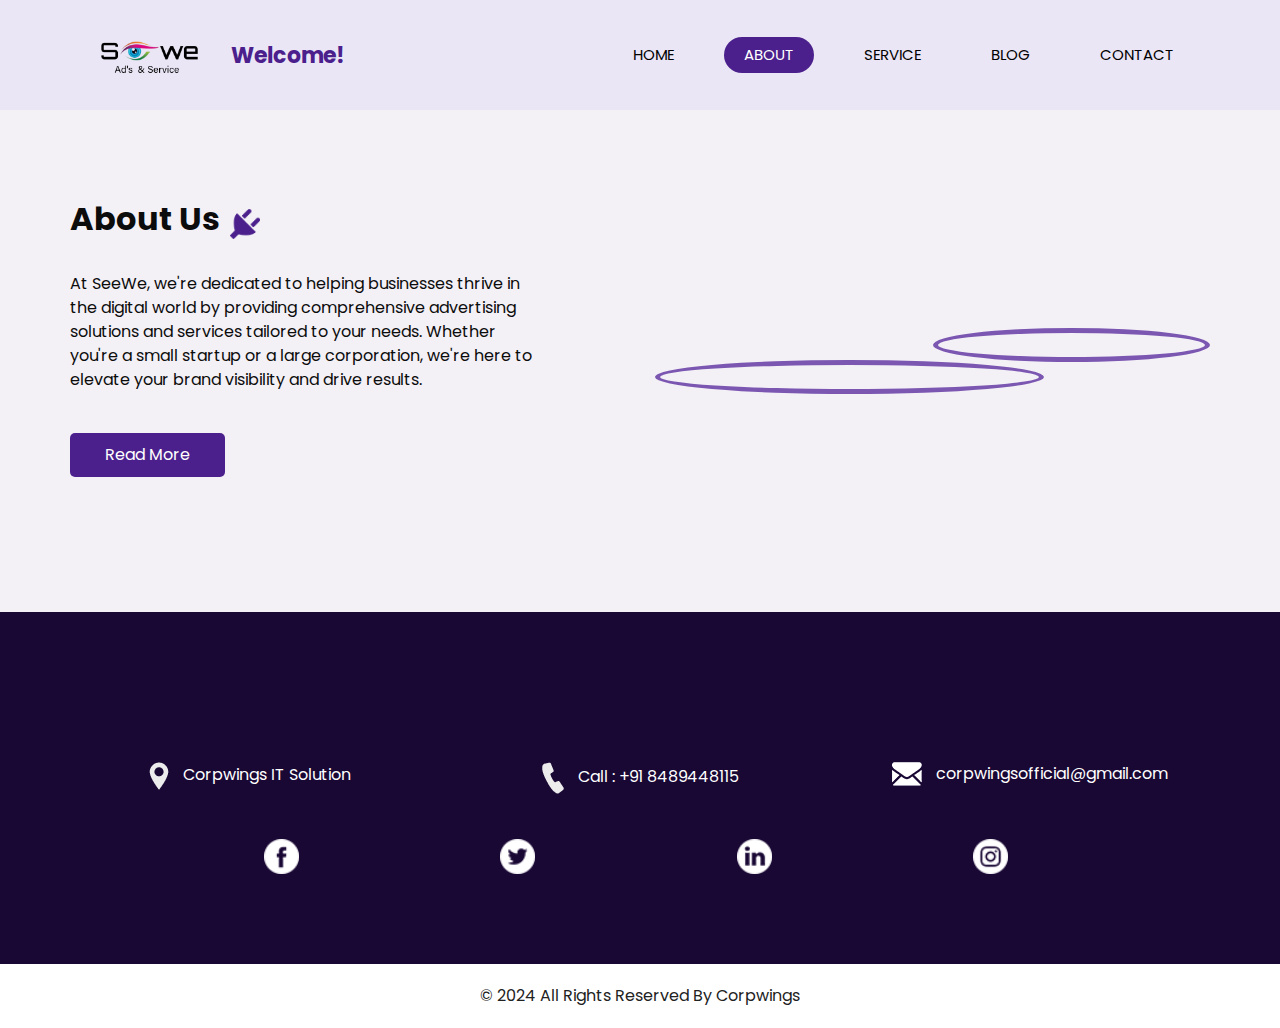
==== about.html @ ebe612e4 "Add files via upload" ====
<!DOCTYPE html>
<html>

<head>
  <!-- Basic -->
  <meta charset="utf-8" />
  <meta http-equiv="X-UA-Compatible" content="IE=edge" />
  <!-- Mobile Metas -->
  <meta name="viewport" content="width=device-width, initial-scale=1, shrink-to-fit=no" />
  <!-- Site Metas -->
  <meta name="keywords" content="" />
  <meta name="description" content="" />
  <meta name="author" content="" />

  <title>See We Ad's & Service</title>
  <link rel="icon" href="imagess/logo001.png">

  <!-- slider stylesheet -->
  <link rel="stylesheet" type="text/css" href="https://cdnjs.cloudflare.com/ajax/libs/OwlCarousel2/2.1.3/assets/owl.carousel.min.css" />

  <!-- bootstrap core css -->
  <link rel="stylesheet" type="text/css" href="css/bootstrap.css" />

  <!-- fonts style -->
  <link href="https://fonts.googleapis.com/css?family=Poppins:400,600,700&display=swap" rel="stylesheet">
  <!-- Custom styles for this template -->
  <link href="css/style.css" rel="stylesheet" />
  <!-- responsive style -->
  <link href="css/responsive.css" rel="stylesheet" />
</head>

<body class="sub_page">

  <div class="hero_area">
    <!-- header section strats -->
    <header class="header_section">
      <div class="container">
        <nav class="navbar navbar-expand-lg custom_nav-container ">
          <a class="navbar-brand" href="index.html">
            <img src="imagess/logo001.png" alt="">
            <span>
              Welcome!
            </span>
          </a>
          <button class="navbar-toggler" type="button" data-toggle="collapse" data-target="#navbarSupportedContent" aria-controls="navbarSupportedContent" aria-expanded="false" aria-label="Toggle navigation">
            <span class="s-1"> </span>
            <span class="s-2"> </span>
            <span class="s-3"> </span>
          </button>

          <div class="collapse navbar-collapse" id="navbarSupportedContent">
            <div class="d-flex ml-auto flex-column flex-lg-row align-items-center">
              <ul class="navbar-nav  ">
                <li class="nav-item ">
                  <a class="nav-link" href="index.html">Home <span class="sr-only">(current)</span></a>
                </li>
                <li class="nav-item active">
                  <a class="nav-link" href="about.html"> About</a>
                </li>
                <li class="nav-item">
                  <a class="nav-link" href="service.html"> Service </a>
                </li>
                <li class="nav-item">
                  <a class="nav-link" href="blog.html"> Blog </a>
                </li>
                <li class="nav-item">
                  <a class="nav-link" href="contact.html">Contact </a>
                </li>
              </ul>
            </div>
          </div>
        </nav>
      </div>
    </header>
    <!-- end header section -->
  </div>



  <!-- about section -->
  <section class="about_section layout_padding">
    <div class="container">
      <div class="row">
        <div class="col-md-6">
          <div class="detail-box">
            <div class="heading_container">
              <h2>
                About Us
              </h2>
              <img src="images/plug.png" alt="">
            </div>
            <p>
              At SeeWe, we're dedicated to helping businesses thrive in the digital world by providing comprehensive advertising solutions and services tailored to your needs. Whether you're a small startup or a large corporation, we're here to elevate your brand visibility and drive results.
            </p>
            <a href="">
              Read More
            </a>
          </div>
        </div>
        <div class="col-md-6">
          <div class="img_container">
            <div class="img-box b1">
              <img src="https://images.pexels.com/photos/7792804/pexels-photo-7792804.jpeg?auto=compress&cs=tinysrgb&w=1260&h=750&dpr=1" alt="" />
            </div>
            <div class="img-box b2">
              <img src="https://images.unsplash.com/photo-1557804506-669a67965ba0?q=80&w=1374&auto=format&fit=crop&ixlib=rb-4.0.3&ixid=M3wxMjA3fDB8MHxwaG90by1wYWdlfHx8fGVufDB8fHx8fA%3D%3D" alt="" />
            </div>
          </div>
        </div>
      </div>
    </div>
  </section>

  <!-- end about section -->

  <!-- info section -->

  <section class="info_section layout_padding">
    <div class="container">
      <div class="info_contact">
        <div class="row">
          <div class="col-md-4">
            <a href="https://maps.app.goo.gl/DAgBjmxqv5mcxvmP7">
              <img src="images/location-white.png" alt="">
              <span>
                Corpwings IT Solution
              </span>
            </a>
          </div>
          <div class="col-md-4">
            <a href="">
              <img src="images/telephone-white.png" alt="">
              <span>
                Call : +91 8489448115
              </span>
            </a>
          </div>
          <div class="col-md-4">
            <a href="">
              <img src="images/envelope-white.png" alt="">
              <span>
                corpwingsofficial@gmail.com
              </span>
            </a>
          </div>
        </div>
      </div>
        
          <div class="info_social" style="justify-content: space-evenly;">
            <div>
              <a href="https://www.facebook.com/profile.php?id=61551346386976&mibextid=ZbWKwL">
                <img src="images/fb.png" alt="">
              </a>
            </div>
            <div>
              <a href="https://twitter.com/Corpwings_offi?t=jx8nPpPWYghfRuiRBeZw8w&s=08">
                <img src="images/twitter.png" alt="">
              </a>
            </div>
            <div>
              <a href="https://www.linkedin.com/groups/9514782">
                <img src="images/linkedin.png" alt="">
              </a>
            </div>
            <div>
              <a href="https://www.instagram.com/seewe.ads?igsh=bDFqaGtkb3V4YjV6">
                <img src="images/instagram.png" alt="">
              </a>
            </div>
          </div>
        </div>
      </div>

    </div>
  </section>

  <!-- end info section -->

  <!-- footer section -->
  <footer class="container-fluid footer_section">
    <div class="container">
      <div class="row">
        <div class="col-lg-7 col-md-9 mx-auto">
          <p>
            &copy; 2024 All Rights Reserved By
            <a href="">Corpwings</a>
          </p>
        </div>
      </div>
    </div>
  </footer>
  <!-- footer section -->



  <script src="js/jquery-3.4.1.min.js"></script>
  <script src="js/bootstrap.js"></script>

</body>

</html>
---- css/style.css ----
body {
  font-family: "Poppins", sans-serif;
  color: #0c0c0c;
  background-color: #ffffff;
}

.layout_padding {
  padding-top: 90px;
  padding-bottom: 90px;
}

.layout_padding2 {
  padding-top: 45px;
  padding-bottom: 45px;
}

.layout_padding2-top {
  padding-top: 45px;
}

.layout_padding2-bottom {
  padding-bottom: 45px;
}

.layout_padding-top {
  padding-top: 90px;
}

.layout_padding-bottom {
  padding-bottom: 90px;
}

.heading_container {
  display: -webkit-box;
  display: -ms-flexbox;
  display: flex;
  -webkit-box-pack: start;
      -ms-flex-pack: start;
          justify-content: flex-start;
  -webkit-box-align: center;
      -ms-flex-align: center;
          align-items: center;
  text-align: center;
}

.heading_container h2 {
  position: relative;
  font-weight: bold;
  margin-right: 10px;
}

.heading_container img {
  width: 30px;
}

/*header section*/
.hero_area {
  height: 98vh;
  position: relative;
  display: -webkit-box;
  display: -ms-flexbox;
  display: flex;
  -webkit-box-orient: vertical;
  -webkit-box-direction: normal;
      -ms-flex-direction: column;
          flex-direction: column;
  background-color: #eae6f5;
}

.sub_page .hero_area {
  height: auto;
}

.header_section .container {
  padding: 0;
}

.header_section .nav_container {
  margin: 0 auto;
}

.custom_nav-container .navbar-nav .nav-item .nav-link {
  padding: 7px 20px;
  margin: 10px 15px;
  color: #000000;
  text-align: center;
  border-radius: 35px;
  text-transform: uppercase;
  font-size: 15px;
}

.tit_img{
  width: 100px;
  height: 70px;
}

.custom_nav-container .navbar-nav .nav-item.active .nav-link, .custom_nav-container .navbar-nav .nav-item:hover .nav-link {
  background-color: #4b208c;
  color: #ffffff;
}

a,
a:hover,
a:focus {
  text-decoration: none;
}

a:hover,
a:focus {
  color: initial;
}

.btn,
.btn:focus {
  outline: none !important;
  -webkit-box-shadow: none;
          box-shadow: none;
}

.custom_nav-container .nav_search-btn {
  background-image: url(../images/search-icon.png);
  background-size: 22px;
  background-repeat: no-repeat;
  background-position-y: 7px;
  width: 35px;
  height: 35px;
  padding: 0;
  border: none;
}

.navbar-brand {
  display: -webkit-box;
  display: -ms-flexbox;
  display: flex;
  -webkit-box-align: center;
      -ms-flex-align: center;
          align-items: center;
}

.navbar-brand img {
  margin-right: 10px;
  width: 150px;
}

.navbar-brand span {
  font-size: 22px;
  font-weight: 700;
  color: #4b208c;
}

.custom_nav-container {
  z-index: 99999;
}

.navbar-expand-lg .navbar-collapse {
  -webkit-box-align: end;
      -ms-flex-align: end;
          align-items: flex-end;
}

.custom_nav-container .navbar-toggler {
  outline: none;
}

.custom_nav-container .navbar-toggler {
  padding: 0;
  width: 37px;
  height: 42px;
}

.custom_nav-container .navbar-toggler span {
  display: block;
  width: 35px;
  height: 4px;
  background-color: #190734;
  margin: 7px 0;
  -webkit-transition: all .3s;
  transition: all .3s;
}

.custom_nav-container .navbar-toggler[aria-expanded="true"] .s-1 {
  -webkit-transform: rotate(45deg);
          transform: rotate(45deg);
  margin: 0;
  margin-bottom: -4px;
}

.custom_nav-container .navbar-toggler[aria-expanded="true"] .s-2 {
  display: none;
}

.custom_nav-container .navbar-toggler[aria-expanded="true"] .s-3 {
  -webkit-transform: rotate(-45deg);
          transform: rotate(-45deg);
  margin: 0;
  margin-top: -4px;
}

.custom_nav-container .navbar-toggler[aria-expanded="false"] .s-1,
.custom_nav-container .navbar-toggler[aria-expanded="false"] .s-2,
.custom_nav-container .navbar-toggler[aria-expanded="false"] .s-3 {
  -webkit-transform: none;
          transform: none;
}

/*end header section*/
/* slider section */
.slider_section {
  -webkit-box-flex: 1;
      -ms-flex: 1;
          flex: 1;
  display: -webkit-box;
  display: -ms-flexbox;
  display: flex;
  -webkit-box-align: center;
      -ms-flex-align: center;
          align-items: center;
  position: relative;
  z-index: 2;
  color: #3b3a3a;
  padding-bottom: 90px;
}

.slider_section .row {
  -webkit-box-align: center;
      -ms-flex-align: center;
          align-items: center;
}

.slider_section .detail_box {
  color: #000000;
}

.slider_section .detail_box h1 {
  text-transform: uppercase;
  font-weight: bold;
}

.slider_section .detail_box p {
  margin-top: 20px;
}

.slider_section .detail_box a {
  display: inline-block;
  padding: 10px 40px;
  background-color: #4b208c;
  color: #ffffff;
  border-radius: 35px;
  margin-top: 35px;
}

.slider_section .detail_box a:hover {
  background-color: #5625a1;
}

.slider_section .img_container {
  border: 7px solid #7b57b2;
  border-radius: 100%;
  overflow: hidden;
}

.slider_section .img_container div#carouselExampleContarols {
  width: 100%;
  position: unset;
}

.slider_section .img_container .img-box img {
  width: 100%;
}

.slider_section .carousel-control-prev,
.slider_section .carousel-control-next {
  top: initial;
  left: initial;
  bottom: 5%;
  right: 10%;
  width: 45px;
  height: 45px;
  border: none;
  border-radius: 100%;
  opacity: 1;
  background-repeat: no-repeat;
  background-size: 8px;
  background-position: center;
}

.slider_section .carousel-control-prev {
  background-image: url(../images/prev.png);
  background-color: #ffffff;
  -webkit-transform: translate(-85px, 30px);
          transform: translate(-85px, 30px);
}

.slider_section .carousel-control-next {
  background-image: url(../images/next.png);
  background-color: #4b208c;
  -webkit-transform: translate(-45px, 0);
          transform: translate(-45px, 0);
}

.service_section {
  text-align: center;
}

.service_section .heading_container {
  -webkit-box-pack: center;
      -ms-flex-pack: center;
          justify-content: center;
}

.service_section .service_container {
  display: -webkit-box;
  display: -ms-flexbox;
  display: flex;
  -webkit-box-pack: center;
      -ms-flex-pack: center;
          justify-content: center;
  padding: 35px 0;
  -ms-flex-wrap: wrap;
      flex-wrap: wrap;
}

.service_section .service_container .box {
  margin: 25px 1%;
  -ms-flex-preferred-size: 31%;
      flex-basis: 31%;
  padding: 35px 25px 25px;
  border-radius: 15px;
  -webkit-box-shadow: 0 0 10px 0 rgba(0, 0, 0, 0.15);
          box-shadow: 0 0 10px 0 rgba(0, 0, 0, 0.15);
  border-top: 15px solid transparent;
  overflow: hidden;
  -webkit-transition: all .1s;
  transition: all .1s;
}

.service_section .service_container .box .img-box {
  display: -webkit-box;
  display: -ms-flexbox;
  display: flex;
  -webkit-box-pack: center;
      -ms-flex-pack: center;
          justify-content: center;
  -webkit-box-align: center;
      -ms-flex-align: center;
          align-items: center;
  height: 125px;
}

.service_section .service_container .box .img-box img {
  width: 380px;
  height: 180px;
  display: block;
  margin-bottom: 30px;
  border-radius: 8%;
  margin-top: 30px;
}

.service_section .service_container .box .detail-box {
  margin-top: 25px;
}

.service_section .service_container .box .detail-box h5 {
  color: #2e0e5f;
  font-weight: 600;
  position: relative;
}

.service_section .service_container .box:hover, .service_section .service_container .box.active {
  border-top: 15px solid #512a97;
}

.service_section .btn-box {
  display: -webkit-box;
  display: -ms-flexbox;
  display: flex;
  -webkit-box-pack: center;
      -ms-flex-pack: center;
          justify-content: center;
  margin-top: 25px;
}

.service_section .btn-box a {
  display: inline-block;
  padding: 10px 35px;
  background-color: #4b208c;
  color: #ffffff;
  border-radius: 35px;
}

.service_section .btn-box a:hover {
  background-color: #5625a1;
}

.about_section {
  background-color: #f3f0f6;
}

.about_section .row {
  -webkit-box-align: center;
      -ms-flex-align: center;
          align-items: center;
}

.about_section .img_container {
  display: -webkit-box;
  display: -ms-flexbox;
  display: flex;
  -webkit-box-orient: vertical;
  -webkit-box-direction: normal;
      -ms-flex-direction: column;
          flex-direction: column;
}

.about_section .img_container .img-box {
  border: 5px solid #7b57b2;
  border-radius: 100%;
  overflow: hidden;
}

.about_section .img_container .img-box.b1 {
  width: 70%;
}

.about_section .img_container .img-box.b2 {
  width: 50%;
  margin-left: auto;
  margin-top: -12%;
}

.about_section .img_container .img-box img {
  width: 100%;
}

.about_section .detail-box {
  margin-right: 15%;
}

.about_section .detail-box p {
  margin-top: 25px;
}

.about_section .detail-box a {
  display: inline-block;
  padding: 10px 35px;
  background-color: #4b208c;
  color: #ffffff;
  border-radius: 5px;
  margin: 25px 0 45px 0;
}

.about_section .detail-box a:hover {
  background-color: #5625a1;
}

.blog_section .heading_container {
  -webkit-box-pack: center;
      -ms-flex-pack: center;
          justify-content: center;
}

.blog_section .heading_container h2::before {
  background-color: #ffffff;
}

.blog_section .box {
  margin-top: 55px;
  background-color: #ffffff;
  -webkit-box-shadow: 0 0 10px 0 rgba(0, 0, 0, 0.15);
          box-shadow: 0 0 10px 0 rgba(0, 0, 0, 0.15);
}

.blog_section .box .img-box {
  position: relative;
}

.blog_section .box .img-box img {
  width: 100%;
}

.blog_section .box .detail-box {
  padding: 25px 25px 15px;
}

.blog_section .box .detail-box h5 {
  font-weight: bold;
}

.contact_section {
  position: relative;
}

.contact_section form {
  margin-top: 45px;
  padding-right: 35px;
}

.contact_section input {
  width: 100%;
  border: none;
  height: 50px;
  margin-bottom: 25px;
  padding-left: 25px;
  background-color: transparent;
  outline: none;
  color: #101010;
  -webkit-box-shadow: 0px 2px 5px 0px rgba(0, 0, 0, 0.16);
  box-shadow: 0px 2px 5px 0px rgba(0, 0, 0, 0.16);
}

.contact_section input::-webkit-input-placeholder {
  color: #737272;
}

.contact_section input:-ms-input-placeholder {
  color: #737272;
}

.contact_section input::-ms-input-placeholder {
  color: #737272;
}

.contact_section input::placeholder {
  color: #737272;
}

.contact_section input.message-box {
  height: 120px;
}

.contact_section button {
  border: none;
  display: inline-block;
  padding: 12px 45px;
  background-color: #4b208c;
  color: #ffffff;
  border-radius: 0px;
  margin-top: 35px;
}

.contact_section button:hover {
  background-color: #5625a1;
}

.contact_section .map_container {
  height: 100%;
  min-height: 325px;
}

.contact_section .map_container .map-responsive {
  height: 100%;
}

.footer_bg {
  background-image: url(../images/footer-bg.png);
  background-size: cover;
  background-position: top;
}

/* info section */
.info_section {
  background-color: #190734;
  color: #ffffff;
}

.info_section h6 {
  font-weight: bold;
}

.info_section .info_contact {
  margin-top: 60px;
  margin-bottom: 45px;
}

.info_section .info_contact .col-md-4 {
  display: -webkit-box;
  display: -ms-flexbox;
  display: flex;
  -webkit-box-pack: center;
      -ms-flex-pack: center;
          justify-content: center;
}

.info_section .info_contact a {
  color: #ffffff;
}

.info_section .info_contact img {
  max-width: 100%;
  margin-right: 10px;
}

.info_section .info_form {
  margin: 0 auto;
  margin-bottom: 45px;
}

.info_section .info_form h4 {
  text-transform: uppercase;
  text-align: center;
  margin-bottom: 20px;
}

.info_section .info_form form {
  display: -webkit-box;
  display: -ms-flexbox;
  display: flex;
  -webkit-box-align: center;
      -ms-flex-align: center;
          align-items: center;
}

.info_section .info_form form input {
  background-color: #ffffff;
  border: none;
  -webkit-box-flex: 2.5;
      -ms-flex: 2.5;
          flex: 2.5;
  outline: none;
  color: #000000;
  min-height: 42.4px;
  padding-left: 15px;
}

.info_section .info_form form input ::-webkit-input-placeholder {
  color: #ffffff;
  opacity: 0.2;
}

.info_section .info_form form input :-ms-input-placeholder {
  color: #ffffff;
  opacity: 0.2;
}

.info_section .info_form form input ::-ms-input-placeholder {
  color: #ffffff;
  opacity: 0.2;
}

.info_section .info_form form input ::placeholder {
  color: #ffffff;
  opacity: 0.2;
}

.info_section .info_form form button {
  -webkit-box-flex: 1;
      -ms-flex: 1;
          flex: 1;
  border: none;
  display: inline-block;
  padding: 10px 30px;
  background-color: #4b208c;
  color: #ffffff;
  border-radius: 0;
  font-size: 15px;
  text-transform: uppercase;
}

.info_section .info_form form button:hover {
  background-color: #5625a1;
}

.info_section .box {
  display: -webkit-box;
  display: -ms-flexbox;
  display: flex;
}

.info_section .info_social {
  display: -webkit-box;
  display: -ms-flexbox;
  display: flex;

}

.info_section .info_social img {
  width: 35px;
  margin-right: 8px;
}

/* end info section */
/* footer section*/
.footer_section {
  display: -webkit-box;
  display: -ms-flexbox;
  display: flex;
  -webkit-box-pack: center;
      -ms-flex-pack: center;
          justify-content: center;
  position: relative;
}

.footer_section p {
  color: #222222;
  margin: 0 auto;
  text-align: center;
  padding: 20px;
}

.footer_section p a {
  color: #222222;
}
/*# sourceMappingURL=style.css.map */

.padtrad{
  padding-top:30px;
  padding-bottom:0;
  font-family: 'Lucida Sans', 'Lucida Sans Regular', 'Lucida Grande', 'Lucida Sans Unicode', Geneva, Verdana, sans-serif;
}

.layout_paddingser{
  padding-top:40px;
}
---- css/responsive.css ----
@media (max-width: 1120px) {}

@media (max-width: 992px) {

  .hero_area {
    height: auto;
  }

  .header_section {
    padding-top: 10px;
  }

  #navbarSupportedContent {
    margin-top: 25px;
  }

  .slider_section {

    padding-top: 75px;
    padding-bottom: 150px;

  }

  .about_section .img-box {
    margin: 0 5%;
  }

  .about_section .detail-box {
    margin-right: 5%;
  }

  .service_section .service_container .box {
    -ms-flex-preferred-size: 48%;
    flex-basis: 48%;
  }

  .about_section .img_container .img-box.b2 {
    margin-top: -5%;
  }

}

@media (max-width: 768px) {


  .slider_section .detail_box {
    text-align: center;
  }

  .slider_section .img_content {
    margin-top: 55px;
  }

  .contact_section .map_container {
    margin-top: 45px;
  }

  .info_section .info_contact a {
    margin-bottom: 15px;
  }

  .info_section .info_social {
    justify-content: center;
  }

  .service_section .service_container .box {
    flex-basis: 98%;
  }

  .contact_section form {
    padding-right: 0;
  }

  .info_section .info_contact a {
    text-align: center;
  }
}

@media (max-width: 576px) {
  .about_section .img_container .img-box.b1 {
    width: 80%;
  }

  .about_section .img_container .img-box.b2 {
    width: 55%;
  }

  .info_section .info_form form {
    flex-direction: column;
  }

  .info_section .info_form form input {
    width: 100%;
  }

  .info_section .info_form form button {
    margin-top: 15px;
    padding: 10px 40px;
  }
}

@media (max-width: 480px) {}

@media (max-width: 420px) {

  .slider_section .carousel-control-prev,
  .slider_section .carousel-control-next {
    right: 0;
  }
}

@media (max-width: 360px) {}

@media (min-width: 1200px) {
  .container {
    max-width: 1170px;
  }
}
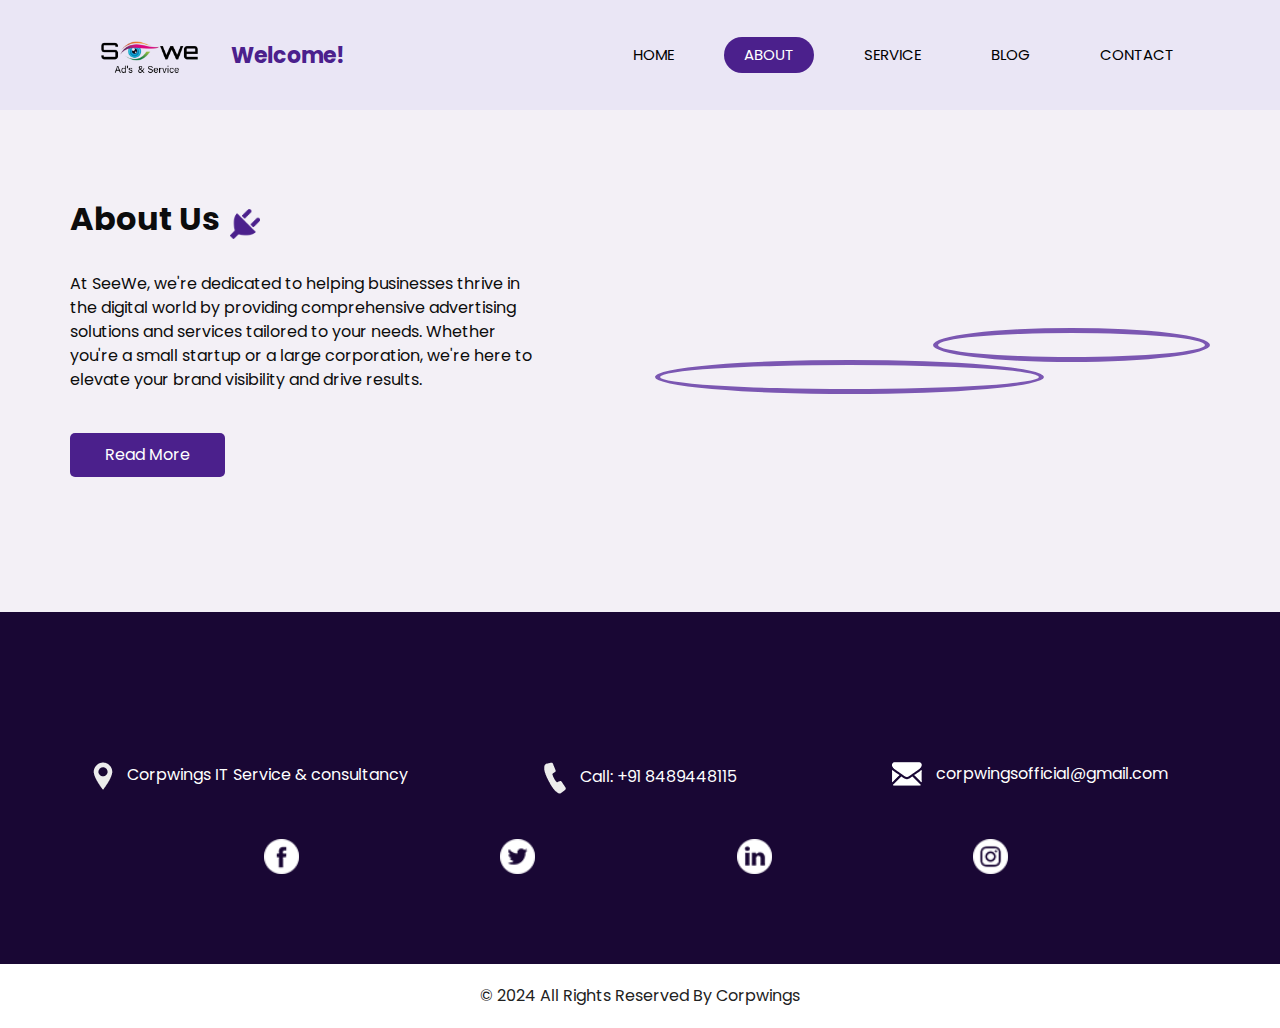
==== commit 6269902d: "Update about.html" ====
--- a/about.html
+++ b/about.html
@@ -123,7 +123,7 @@
             <a href="https://maps.app.goo.gl/DAgBjmxqv5mcxvmP7">
               <img src="images/location-white.png" alt="">
               <span>
-                Corpwings IT Solution
+                Corpwings IT Service & consultancy
               </span>
             </a>
           </div>
@@ -131,7 +131,7 @@
             <a href="">
               <img src="images/telephone-white.png" alt="">
               <span>
-                Call : +91 8489448115
+                Call: +91 8489448115
               </span>
             </a>
           </div>
@@ -198,4 +198,4 @@
 
 </body>
 
-</html>+</html>
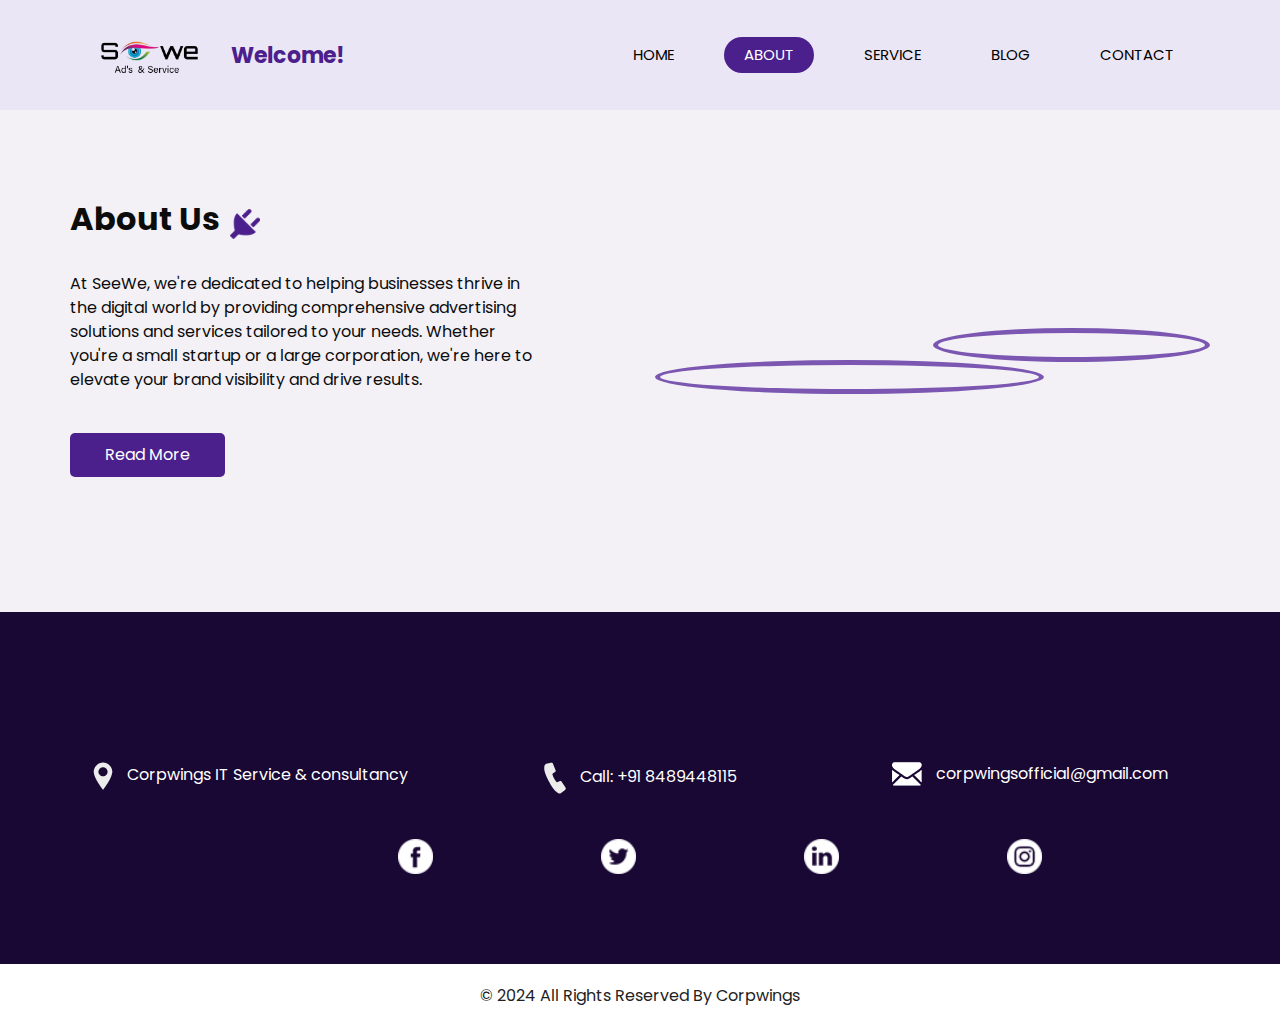
==== commit ebc265d4: "about.html" ====
--- a/about.html
+++ b/about.html
@@ -148,6 +148,11 @@
         
           <div class="info_social" style="justify-content: space-evenly;">
             <div>
+            <a href="https://api.whatsapp.com/send?phone=+91 8489448115">
+              <img src="images/whatsapp.png" alt=""> 
+            </a>
+          </div>
+            <div>
               <a href="https://www.facebook.com/profile.php?id=61551346386976&mibextid=ZbWKwL">
                 <img src="images/fb.png" alt="">
               </a>
--- a/css/style.css
+++ b/css/style.css
@@ -383,6 +383,7 @@
 .service_section .btn-box a {
   display: inline-block;
   padding: 10px 35px;
+  margin: auto;
   background-color: #4b208c;
   color: #ffffff;
   border-radius: 35px;
@@ -710,4 +711,4 @@
 
 .layout_paddingser{
   padding-top:40px;
-}+}
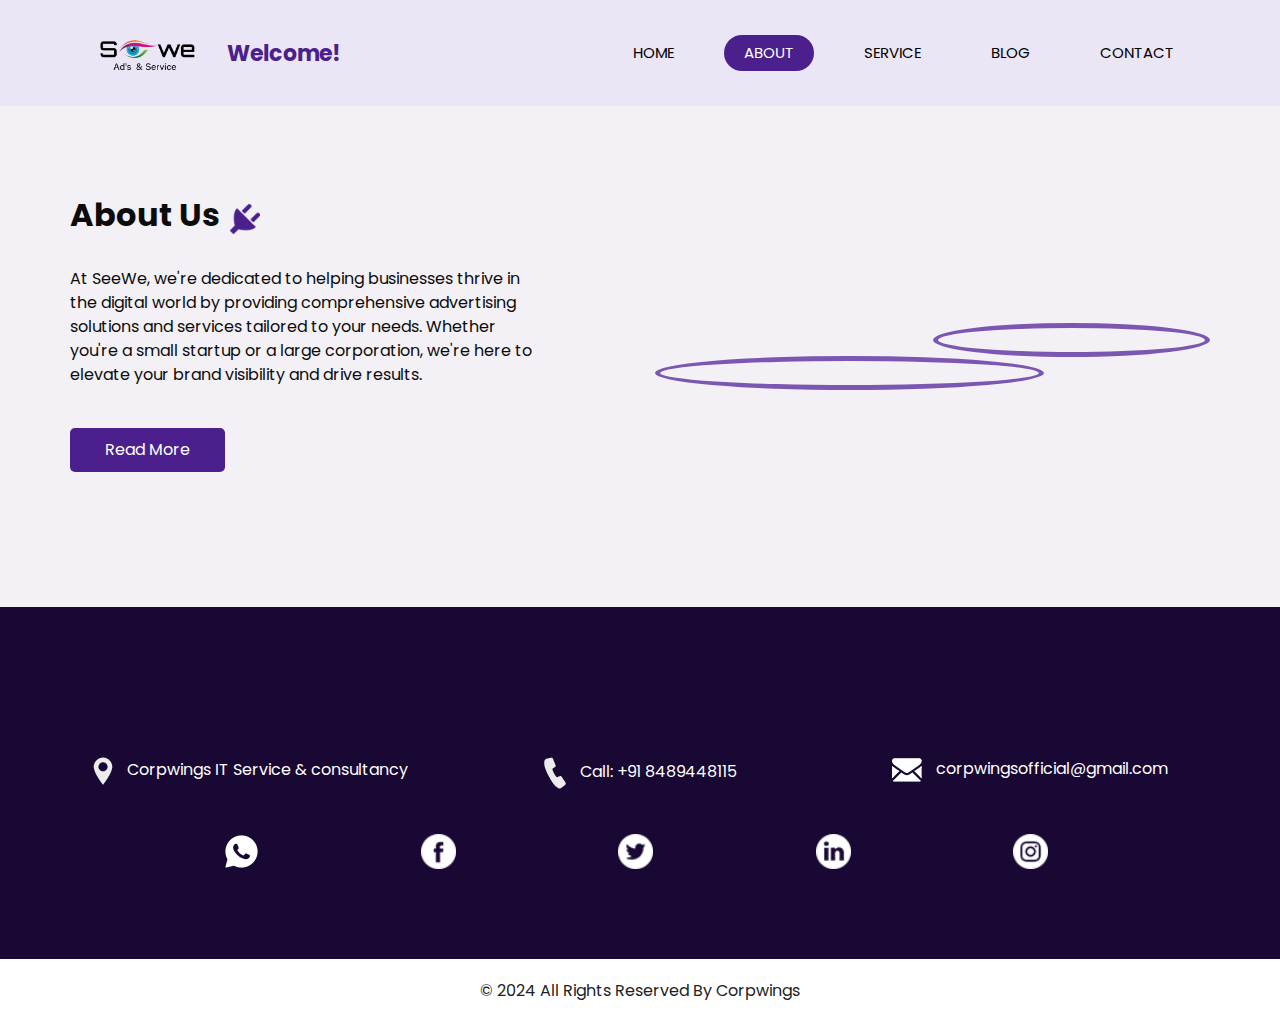
==== commit 5c9ab274: "about.html" ====
--- a/about.html
+++ b/about.html
@@ -12,7 +12,7 @@
   <meta name="description" content="" />
   <meta name="author" content="" />
 
-  <title>See We Ad's & Service</title>
+  <title>See We Ads & Service</title>
   <link rel="icon" href="imagess/logo001.png">
 
   <!-- slider stylesheet -->
@@ -37,7 +37,7 @@
       <div class="container">
         <nav class="navbar navbar-expand-lg custom_nav-container ">
           <a class="navbar-brand" href="index.html">
-            <img src="imagess/logo001.png" alt="">
+            <img src="imagess/logo001.png" alt="" style="width: 146px; height: 80px;">
             <span>
               Welcome!
             </span>
--- a/css/responsive.css
+++ b/css/responsive.css
@@ -16,7 +16,7 @@
 
   .slider_section {
 
-    padding-top: 75px;
+    padding-top: 5px;
     padding-bottom: 150px;
 
   }
@@ -115,4 +115,4 @@
   .container {
     max-width: 1170px;
   }
-}+}
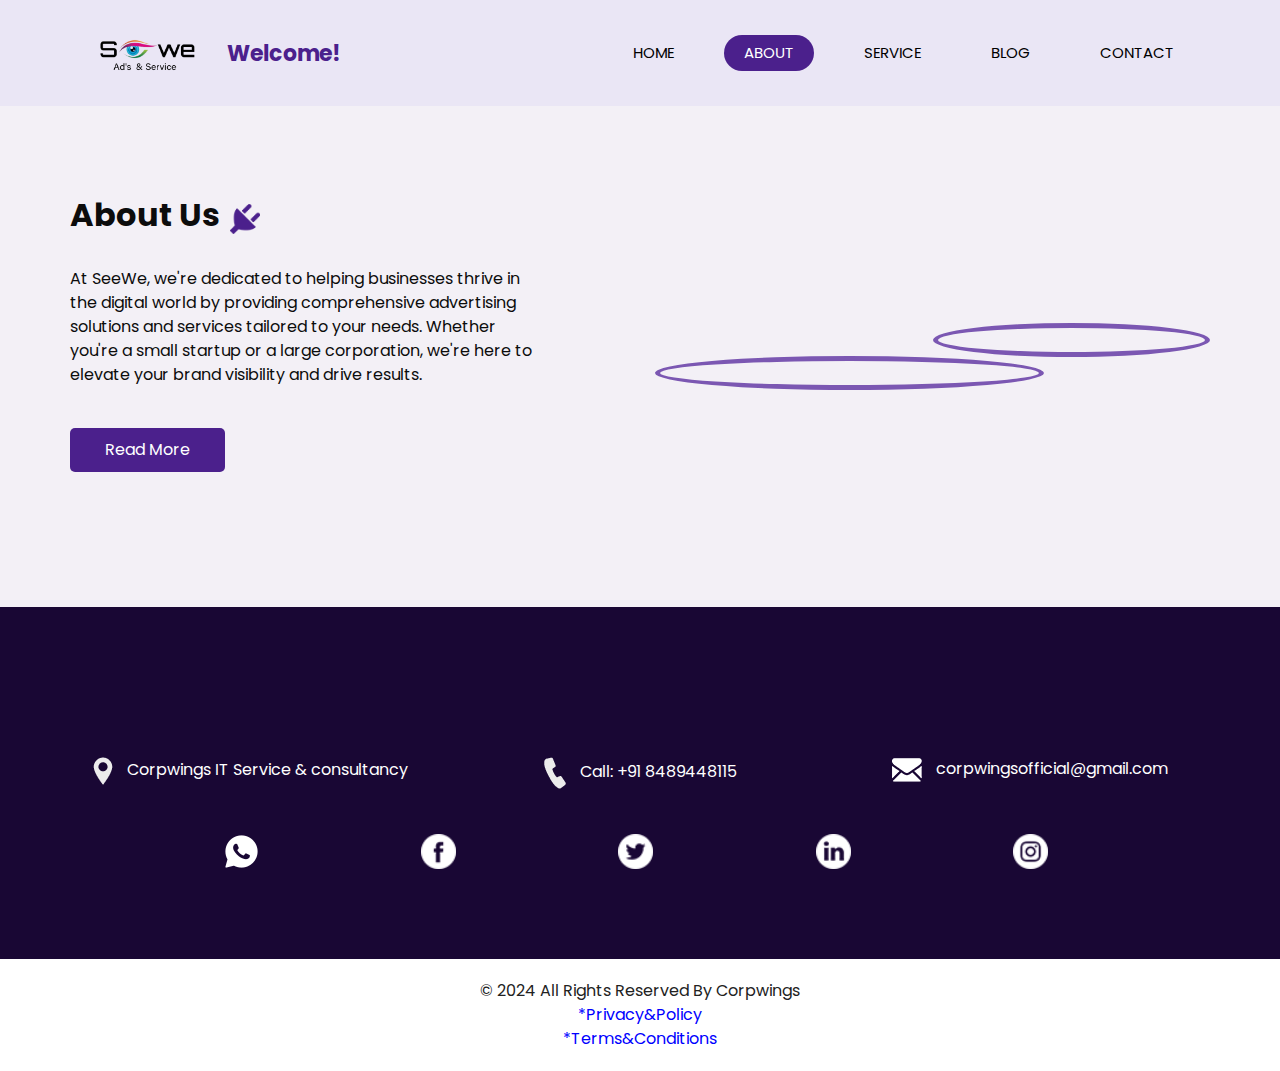
==== commit deab55bb: "about.html" ====
--- a/about.html
+++ b/about.html
@@ -186,9 +186,11 @@
     <div class="container">
       <div class="row">
         <div class="col-lg-7 col-md-9 mx-auto">
-          <p>
+         <p>
             &copy; 2024 All Rights Reserved By
-            <a href="">Corpwings</a>
+            <a href="">Corpwings</a><br>
+            <a href="privacy&policy.html" style="color: blue;">*Privacy&Policy</a> <br>
+          <a href="term&condition.html" style="color: blue;">*Terms&Conditions</a>
           </p>
         </div>
       </div>
